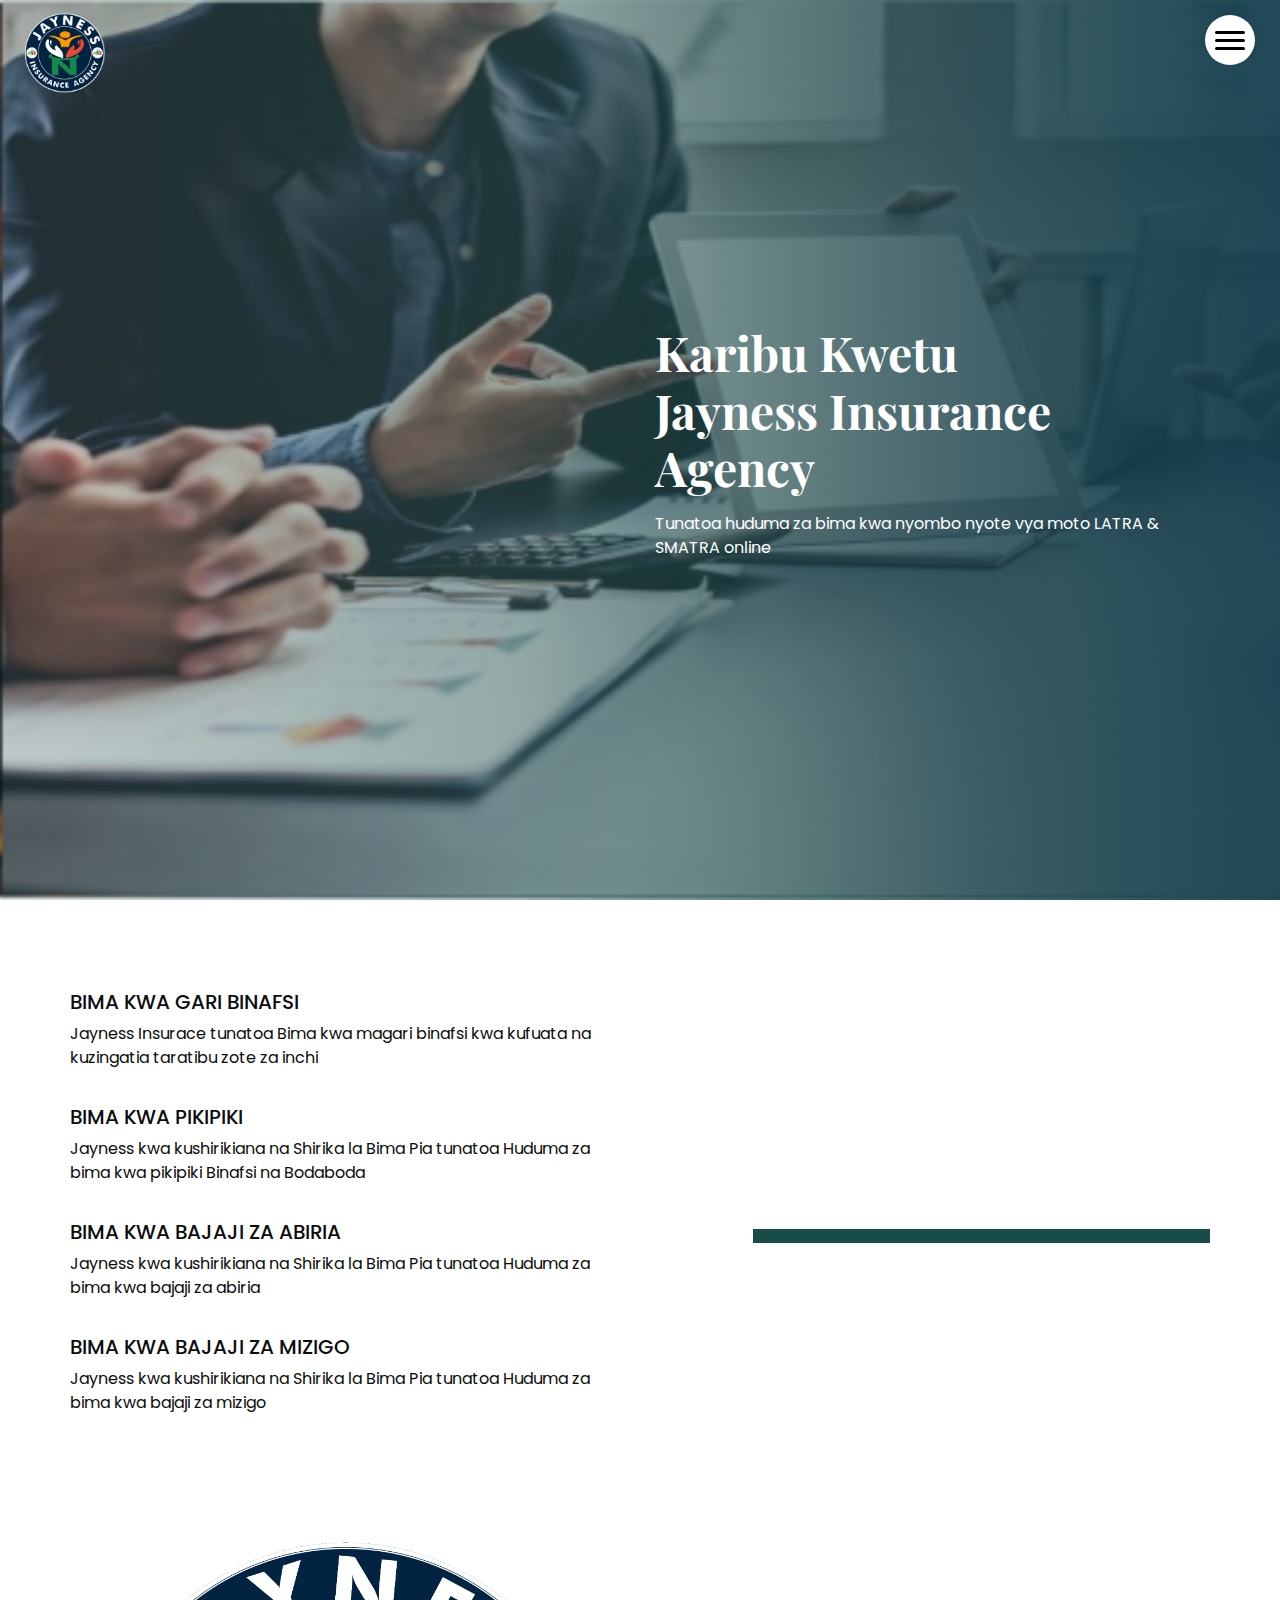
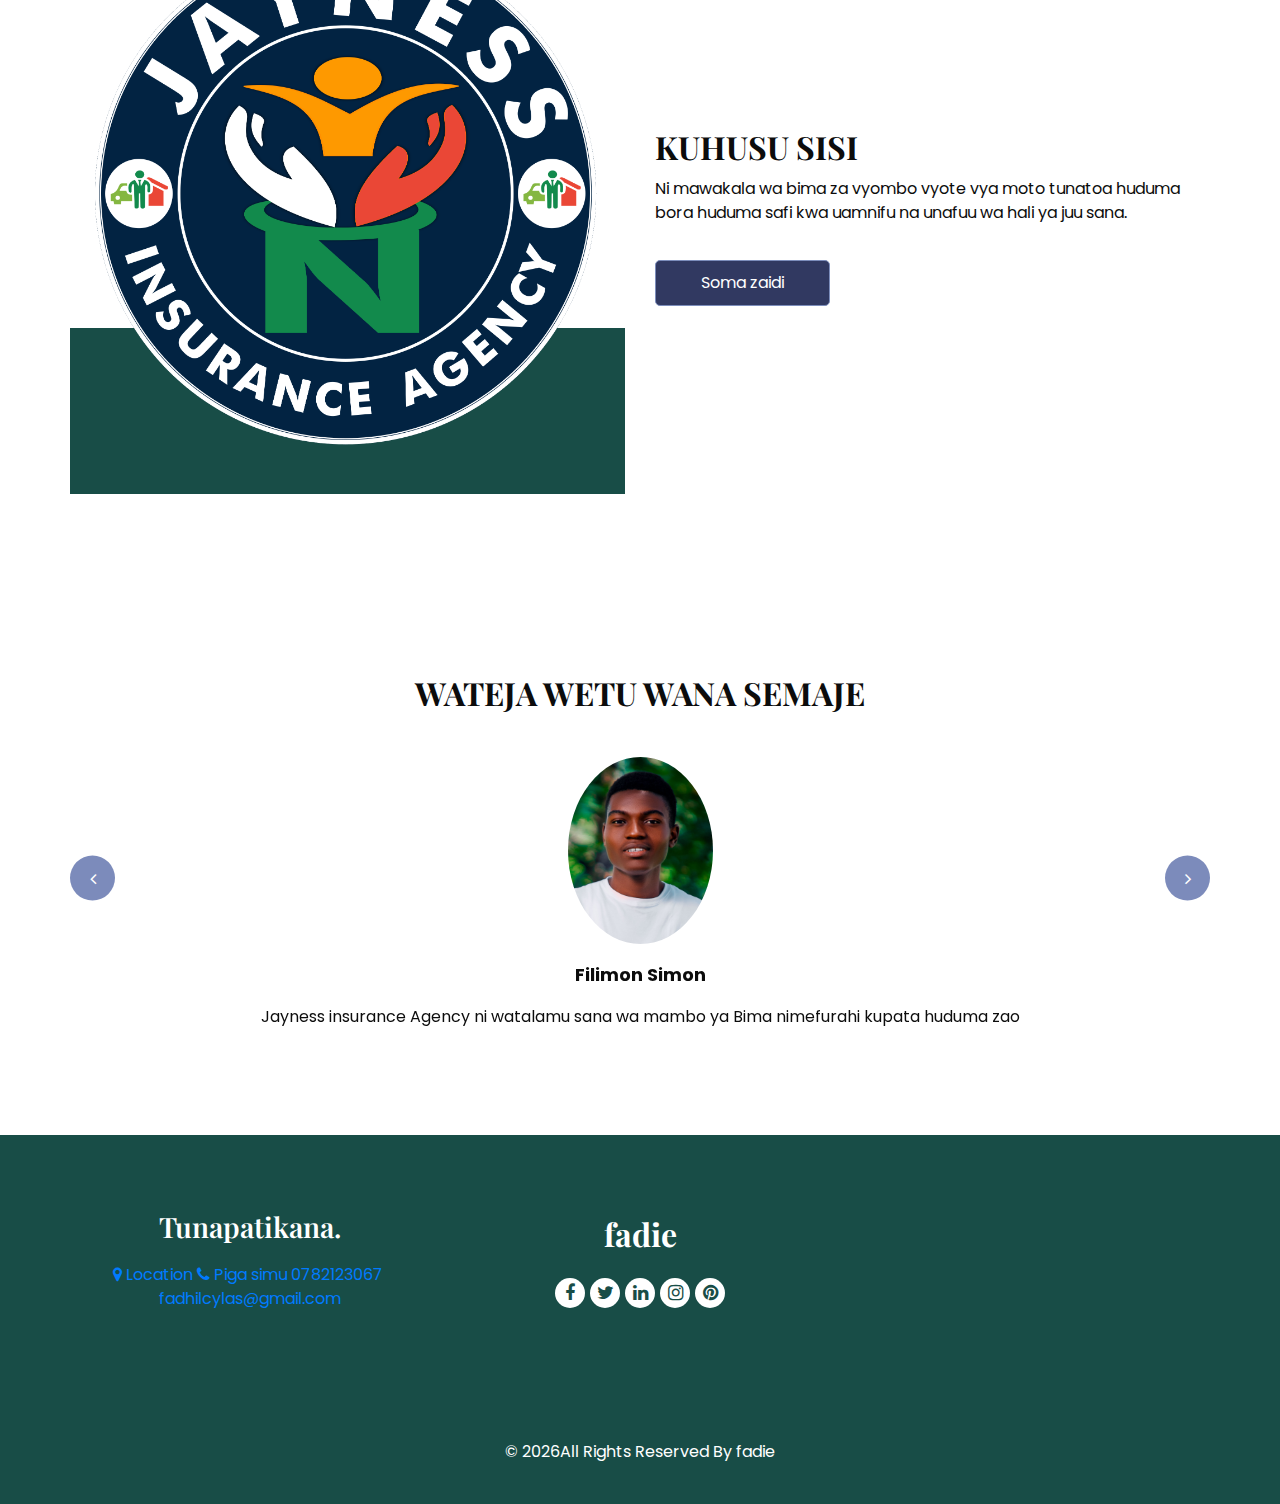
==== index.html @ 346c3860 "Add files via upload" ====
<!DOCTYPE html>
<html>
<head>
  <!-- Basic -->
  <meta charset="utf-8" />
  <meta http-equiv="X-UA-Compatible" content="IE=edge" />
  <!-- Mobile Metas -->
  <meta name="viewport" content="width=device-width, initial-scale=1, shrink-to-fit=no" />
  <!-- Site Metas -->
  <link rel="icon" href="images/insuance33.png" type="image/gif" />
  <title> Jayness| Insurace co.Ltd</title>

  <!-- bootstrap core css -->
  <link rel="stylesheet" type="text/css" href="css/bootstrap.css" />
  <!-- font awesome style -->
  <link href="css/font-awesome.min.css" rel="stylesheet"/>
  <!-- Custom styles for this template -->
  <link href="css/style.css" rel="stylesheet"/>
  <!-- responsive style -->
  <link href="css/responsive.css" rel="stylesheet"/>
 
</head>

<body>
  
  <!-- header section start -->

  <header class="header_section">
    <div class="container-fluid">
      <nav class="navbar navbar-expand-lg custom_nav-container">
        <a href="index.html" class="navbar-brand">
          
        <img class="logo" src="/images/insuance33.png">
        </a>
        <div class="" id="">
          <div class="custom_menu-btn">
            <button onclick="openNav()">
            <span class="s-1"></span>
            <span class="s-2"></span>
            <span class="s-3"></span>
          </button>
          <div class="overlay" id="myNav">
            <div class="overlay-content">
              <a href="index.html">Home</a>
              <a href="about.html">Kuhusu sisi</a>
              <a href="testimonial.html">Mashuhuda</a>
            </div>
          </div>
          </div>
        </div>
      </nav>
    </div>
  </header>
  <!-- End of header section -->

  <!-- slider section -->
  <section class="slider_section position-relative">
    <div class="slider_bg_box">
      <img src="images/bg.png" alt="">
    </div>
    <div class="slider_bg"></div>
    <div class="container">
      <div class="col-md-6 ml-auto">
        <div class="detail-box">
          <h1>Karibu Kwetu <br>Jayness Insurance Agency </h1>
          <p>Tunatoa huduma za bima kwa nyombo nyote vya moto LATRA & SMATRA online
          </p>

        </div>
      </div>
    </div>
  </section>
  <!-- End of slider section -->

  <!-- Special section -->
  <section class="spcl_section layout_padding">
    <div class="container">
      <div class="row">
        <div class="col-md-6">
          <div class="detail_container">
            <div class="detail-box">
           
              <h5>Bima kwa Gari binafsi</h5>
              <p>Jayness Insurace tunatoa Bima kwa magari binafsi kwa kufuata na kuzingatia taratibu zote za inchi
              </p>
            </div>
            <div class="detail-box">
         
              <h5>Bima kwa Pikipiki</h5>
              <p>Jayness kwa kushirikiana na Shirika la Bima Pia tunatoa Huduma za bima kwa pikipiki 
                Binafsi na Bodaboda
              </p>
            </div>
            <div class="detail-box">
            
              <h5>Bima kwa Bajaji za abiria </h5>
              <p>Jayness kwa kushirikiana na Shirika la Bima Pia tunatoa Huduma za bima kwa bajaji
                za abiria
              </p>
            </div>
            <div class="detail-box">
           
              <h5>Bima kwa Bajaji za mizigo </h5>
              <p>Jayness kwa kushirikiana na Shirika la Bima Pia tunatoa Huduma za bima kwa bajaji
                za mizigo
              </p>
            </div>
          </div>
        </div>
        <div class="col-md-6 col-lg-5 ml-auto">
          <div class="img-box">
            <img src="images/bus.png" alt="">
          </div> </div>
      </div>
    </div>
  </section>
  <!-- End of special section -->

  <!-- about section -->
  <section class="about_section layout_padding-bottom">
    <div class="container">
      <div class="row">
        <div class="col-md-6">
          <div class="img-box">
            <img src="images/insuance33.png" alt="">

          </div>
        </div>
        <div class="col-md-6"><div class="detail-box">
          <div class="heading_container">
            <h2>Kuhusu sisi</h2>
          </div>
          <p>Ni mawakala wa bima za vyombo vyote vya moto tunatoa huduma bora huduma safi kwa uamnifu na unafuu wa hali ya juu sana.

          </p>
          <a href="#dada">Soma zaidi</a>
        </div></div>
      </div>
    </div>
  </section>
<!-- End of about us page -->


<!-- Testimonial section -->
  <section class="client_section layout_padding">
    <div class="container">
      <div class="heading_container heading_center">
        <h2>Wateja wetu wana semaje</h2>
      </div>
      <div class="carousel slide" id="carouselExampleControls" data-ride:="carousel">
        <div class="carousel-inner">
          <div class="carousel-item active">
            <div class="box">
              <div class="img-box">
                <img src="images/DSC_2263a.jpg" alt="">
              </div>
              <div class="detail-box">
                <h4>Filimon Simon</h4>
                <p>Jayness insurance Agency ni watalamu  sana wa mambo  ya  Bima nimefurahi  kupata  huduma zao
                </p>
              </div>
            </div>
          </div>
          <div class="carousel-item">
            <div class="box">
              <div class="img-box">
                <img src="images/ff1.jpg" alt="">
              </div>
              <div class="detail-box">
                <h4>Vai Van Vio</h4>
                <p>Jayness insurance Agency ni watalamu  sana wa mambo  ya  Bima nimefurahi  kupata  huduma zao

                </p>
              </div>
            </div>
          </div>
        </div>
        <div class="carousel_btn-box">
          <a href="#carouselExampleControls" class="carousel-control-prev" role="button" data-slide="prev">
            <i class="fa fa-angle-left" aria-hidden="true"></i>
            <span class="sr-only">Nyuma</span>
          </a>
          <a href="#carouselExampleControls" class="carousel-control-next" role="button" data-slide="next">
            <i class="fa fa-angle-right" aria-hidden="true"></i>
            <span class="sr-only">Mbele</span>
          </a>
        </div>
      </div>
    </div>
  </section>
  <!-- end of client section -->

  <!-- start of footer -->
  <footer class="footer_section">
    <div id="dada" class="container">
      <div class="row">
        <div class="col-md-4 footer-col">
          <div class="footer_content">
            <h4>Tunapatikana.</h4>
            <div class="contact_link_box">
              <a href=""><i class="fa fa-map-marker" aria-hidden="true"></i>
              <span>Location</span></a>
              <a href=""><i class="fa fa-phone" aria-hidden="true"></i>
              <span>Piga simu 0782123067</span></a>
              <a href=""><i class="fa fa-envelop" aria-hidden="true"></i>
              <span id="span">fadhilcylas@gmail.com</span></a>
            </div>
          </div>
        </div>
        <div class="col-md-4 footer-col">
          <div class="footer_detail">
            <a href="" class="footer-logo">
            fadie
            </a>
            
            <div class="footer_social">
              <a href=""><i class="fa fa-facebook" aria-hidden="true"></i></a>
              <a href=""><i class="fa fa-twitter" aria-hidden="true"></i></a>
              <a href=""><i class="fa fa-linkedin" aria-hidden="true"></i></a>
              <a href=""><i class="fa fa-instagram" aria-hidden="true"></i></a>
              <a href=""><i class="fa fa-pinterest" aria-hidden="true"></i></a>
            </div>
          </div>
        </div>
        <div class="col-md-4 footer-col">
          <div class="map_container">
            <div class="map">
              <div id="googleMap"></div>
            </div>
          </div>
        </div>
      </div>
      <div class="footer-info">
        <p>&copy; <span id="displayYear"></span>All Rights Reserved By
        <a href="#">fadie</a></p>
      </div>
    </div>
  </footer>
  <!-- end of footer section -->
  


  <!-- jQery -->
  <script src="js/jquery-3.4.1.min.js"></script>
  <!-- bootstrap js -->
  <script src="js/bootstrap.js"></script>
  <!-- custom js -->
  <script src="js/custom.js"></script>
  <!-- Google Map -->
  <script src="https://maps.googleapis.com/maps/api/js?key=AIzaSyCh39n5U-4IoWpsVGUHWdqB6puEkhRLdmI&callback=myMap">
  </script>
  <!-- End Google Map -->


</body>

</html>
---- css/style.css ----
@import url("https://fonts.googleapis.com/css2?family=Playfair+Display:wght@400;500;600;700&family=Poppins:wght@400;500;600;700&display=swap");
/* fonts import */
@import url("../fonts/octin_sports_rg.ttf");
body {
  font-family: "Poppins", sans-serif;
  color: #0c0c0c;
  background-color: #ffffff;
  overflow-x: hidden;
}
.logo
{
  width: 80px;
  height: 80px;

  background-size: cover;
}
.layout_padding {
  padding: 90px 0;
}

.layout_padding2 {
  padding: 45px 0;
}

.layout_padding2-top {
  padding-top: 45px;
}

.layout_padding2-bottom {
  padding-bottom: 45px;
}

.layout_padding-top {
  padding-top: 90px;
}

.layout_padding-bottom {
  padding-bottom: 90px;
}

.long_section {
  margin-left: 45px;
  margin-right: 45px;
  padding-left: 15px;
  padding-right: 15px;
}

.heading_container {
  display: -webkit-box;
  display: -ms-flexbox;
  display: flex;
  -webkit-box-orient: vertical;
  -webkit-box-direction: normal;
      -ms-flex-direction: column;
          flex-direction: column;
  -webkit-box-align: start;
      -ms-flex-align: start;
          align-items: flex-start;
  font-family: 'Playfair Display', serif;
}

.heading_container h2 {
  position: relative;
  font-weight: bold;
  text-transform: uppercase;
  margin: 0;
}

.heading_container.heading_center {
  -webkit-box-align: center;
      -ms-flex-align: center;
          align-items: center;
  text-align: center;
}

h1,
h2 {
  font-family: 'Playfair Display', serif;
}

/*header section*/
.header_section {
  position: absolute;
  top: 0;
  width: 100%;
  z-index: 9;
}

.header_section .container-fluid {
  padding-right: 25px;
  padding-left: 25px;
}

.header_section .nav_container {
  margin: 0 auto;
}

.header_section.innerpage_header {
  position: relative;
  background: -webkit-gradient(linear, left top, right top, from(#184d47), to(#184d47));
  background: linear-gradient(to right, #184d47, #184d47);
  padding: 10px 0;
}

.custom_nav-container {
  padding-left: 0;
  padding-right: 0;
}

.custom_menu-btn {
  position: fixed;
  right: 25px;
  top: 15px;
  width: 50px;
  height: 50px;
}

.custom_menu-btn::before {
  content: "";
  position: absolute;
  top: 0;
  right: 0;
  width: 100%;
  height: 100%;
  background-color: white;
  -webkit-box-shadow: 0 0 5px 0 rgba(0, 0, 0, 0.07);
          box-shadow: 0 0 5px 0 rgba(0, 0, 0, 0.07);
  z-index: 7;
  border-radius: 100%;
  -webkit-transition: all .3s;
  transition: all .3s;
}

.custom_menu-btn.menu_btn-style::before {
  width: 100vh;
  height: 100vh;
  background-color: #20184d;
  -webkit-transform: scale(7);
          transform: scale(7);
  border-radius: 0;
}

.custom_menu-btn button {
  width: 50px;
  height: 50px;
  outline: none;
  border: none;
  border-radius: 100%;
  display: -webkit-box;
  display: -ms-flexbox;
  display: flex;
  -webkit-box-orient: vertical;
  -webkit-box-direction: normal;
      -ms-flex-direction: column;
          flex-direction: column;
  -webkit-box-align: center;
      -ms-flex-align: center;
          align-items: center;
  -webkit-box-pack: center;
      -ms-flex-pack: center;
          justify-content: center;
  background-color: transparent;
  position: relative;
  z-index: 999;
  margin: 0;
}

.custom_menu-btn button span {
  display: block;
  width: 30px;
  height: 3px;
  background-color: #000000;
  margin: 2.5px 0;
  -webkit-transition: all 0.3s;
  transition: all 0.3s;
  border-radius: 15px;
}

.custom_menu-btn .s-2 {
  -webkit-transition: all 0.1s;
  transition: all 0.1s;
}

.menu_btn-style button span {
  background-color: #ffffff;
}

.menu_btn-style button .s-1 {
  -webkit-transform: rotate(45deg) translate(6px, 6px);
          transform: rotate(45deg) translate(6px, 6px);
}

.menu_btn-style button .s-2 {
  -webkit-transform: translateX(100px);
          transform: translateX(100px);
}

.menu_btn-style button .s-3 {
  -webkit-transform: rotate(-45deg) translate(5px, -5px);
          transform: rotate(-45deg) translate(5px, -5px);
}

.overlay {
  height: 100%;
  width: 0;
  position: fixed;
  top: 0;
  left: 0;
  overflow-x: hidden;
  -webkit-transition: 0.5s;
  transition: 0.5s;
  z-index: 9;
}

.overlay .closebtn {
  position: absolute;
  top: 0;
  right: 30px;
  font-size: 60px;
}

.overlay a {
  padding: 0px;
  text-decoration: none;
  font-size: 22px;
  color: #ffffff;
  display: block;
  -webkit-transition: 0.3s;
  transition: 0.3s;
  margin-bottom: 15px;
  text-transform: uppercase;
  font-weight: 600;
  opacity: 0;
}

.overlay a:hover {
  color: #93d464;
}

.overlay-content {
  position: relative;
  top: 30%;
  width: 100%;
  text-align: center;
  margin-top: 30px;
  z-index: 99;
}

.menu_width {
  width: 100%;
}

.menu_width.overlay a {
  opacity: 1;
}

a,
a:hover,
a:focus {
  text-decoration: none;
}

a:hover,
a:focus {
  color: initial;
}

.btn,
.btn:focus {
  outline: none !important;
  -webkit-box-shadow: none;
          box-shadow: none;
}

.navbar-brand {
  font-family: 'Playfair Display', serif;
}

.navbar-brand span {
  font-size: 28px;
  font-weight: 700;
  color: #ffffff;
}

/*end header section*/
/* slider section */
.slider_section {
  min-height: 100vh;
  -webkit-box-flex: 1;
      -ms-flex: 1;
          flex: 1;
  display: -webkit-box;
  display: -ms-flexbox;
  display: flex;
  -webkit-box-align: center;
      -ms-flex-align: center;
          align-items: center;
  position: relative;
}

.slider_section .row {
  -webkit-box-align: center;
      -ms-flex-align: center;
          align-items: center;
}

.slider_section .detail-box {
  position: relative;
  z-index: 4;
  color: #ffffff;
  padding: 75px 0;
}

.slider_section .detail-box h1 {
  font-weight: bold;
  font-size: 3rem;
}

.slider_section .detail-box p {
  margin-top: 15px;
}

.slider_section .detail-box .slider-link {
  display: inline-block;
  padding: 10px 45px;
  background-color: #5860ac;
  color: #ffffff;
  border-radius: 5px;
  border: 1px solid #7cacbb;
  -webkit-transition: all .2s;
  transition: all .2s;
  margin-top: 10px;
}

.slider_section .detail-box .slider-link:hover {
  background-color: transparent;
  color: #96bb7c;
}

.slider_section .slider_bg_box {
  position: absolute;
  top: 0;
  left: 0;
  width: 100%;
  height: 100%;
  z-index: 2;
  overflow: hidden;
}

.slider_section .slider_bg_box img {
  width: 100%;
  height: 100%;
  -o-object-fit: cover;
     object-fit: cover;
  -o-object-position: top left;
     object-position: top left;
}

.slider_section .slider_bg_box::before {
  content: "";
  position: absolute;
  left: 0;
  top: 0;
  width: 100%;
  height: 100%;
  background: -webkit-gradient(linear, left top, right top, from(rgba(24, 77, 71, 0.2)), to(rgba(24, 77, 71, 0.75)));
  background: linear-gradient(to right, rgba(24, 77, 71, 0.2), rgba(24, 77, 71, 0.75));
}

.spcl_section .row {
  -webkit-box-align: center;
      -ms-flex-align: center;
          align-items: center;
}

.spcl_section .detail-box {
  margin-bottom: 35px;
}

.spcl_section .detail-box img {
  width: 100px;
  height: 80px;
  margin-bottom: 10px;
  
}

.spcl_section .detail-box h5 {
  text-transform: uppercase;
}

.spcl_section .img-box {
  display: -webkit-box;
  display: -ms-flexbox;
  display: flex;
  -webkit-box-pack: center;
      -ms-flex-pack: center;
          justify-content: center;
  background: -webkit-gradient(linear, left top, left bottom, color-stop(70%, transparent), color-stop(70%, #0d103a));
  background: linear-gradient(to bottom, transparent 70%, #184d47 70%);
  padding: 0 25px 45px 25px;
}

.spcl_section .img-box img {
  width: 100%;
}

.about_section .row {
  -webkit-box-align: center;
      -ms-flex-align: center;
          align-items: center;
}

.about_section .img-box {
  position: relative;
  background: -webkit-gradient(linear, left top, left bottom, color-stop(70%, transparent), color-stop(70%, #184d47));
  background: linear-gradient(to bottom, transparent 70%, #184d47 70%);
  padding: 0 25px 45px 25px;
}

.about_section .img-box img {
  width: 100%;
  position: relative;
}

.about_section .detail-box p {
  margin-top: 10px;
  margin-bottom: 35px;
}

.about_section .detail-box a {
  display: inline-block;
  padding: 10px 45px;
  background-color: #313961;
  color: #ffffff;
  border-radius: 5px;
  border: 1px solid #7c8dbb;
  -webkit-transition: all .2s;
  transition: all .2s;
}

.about_section .detail-box a:hover {
  background-color: transparent;
  color: #7c90bb;
}

/* contact section */
.contact_section {
  position: relative;
  color: #ffffff;
}

.contact_section .row {
  -webkit-box-align: center;
      -ms-flex-align: center;
          align-items: center;
}

.contact_section .contact_form-container {
  margin-top: 35px;
}

.contact_section .contact_form-container input {
  border: none;
  outline: none;
  color: #fefefe;
  height: 45px;
  width: 100%;
  margin: 15px 0;
  padding-left: 15px;
  background-color: transparent;
  border-bottom: 1px solid #fff;
}

.contact_section .contact_form-container input::-webkit-input-placeholder {
  color: #fafafa;
  text-transform: uppercase;
}

.contact_section .contact_form-container input:-ms-input-placeholder {
  color: #fafafa;
  text-transform: uppercase;
}

.contact_section .contact_form-container input::-ms-input-placeholder {
  color: #fafafa;
  text-transform: uppercase;
}

.contact_section .contact_form-container input::placeholder {
  color: #fafafa;
  text-transform: uppercase;
}

.contact_section .contact_form-container input.message_input {
  height: 75px;
}

.contact_section .contact_form-container input:focus {
  border-bottom: 1px solid #7ca4bb;
}

.contact_section .contact_form-container input[type="date"]::-webkit-calendar-picker-indicator,
.contact_section .contact_form-container input[type="time"]::-webkit-calendar-picker-indicator {
  color: #fff;
  -webkit-filter: invert(1);
          filter: invert(1);
}

.contact_section .contact_form-container .btn-box {
  display: -webkit-box;
  display: -ms-flexbox;
  display: flex;
  -webkit-box-pack: center;
      -ms-flex-pack: center;
          justify-content: center;
  margin-top: 25px;
}

.contact_section .contact_form-container button {
  display: inline-block;
  padding: 10px 60px;
  background-color: #7c85bb;
  color: #ffffff;
  border-radius: 5px;
  border: 1px solid #7c82bb;
  -webkit-transition: all .2s;
  transition: all .2s;
  text-transform: uppercase;
  font-weight: bold;
}

.contact_section .contact_form-container button:hover {
  background-color: transparent;
  color: #7c9fbb;
}

.contact_bg_box {
  position: absolute;
  top: 0;
  left: 0;
  width: 100%;
  height: 100%;
  overflow: hidden;
  z-index: -1;
  display: -webkit-box;
  display: -ms-flexbox;
  display: flex;
  -webkit-box-pack: center;
      -ms-flex-pack: center;
          justify-content: center;
  -webkit-box-align: center;
      -ms-flex-align: center;
          align-items: center;
}

.contact_bg_box img {
  width: 100%;
  height: 100%;
  -o-object-fit: cover;
     object-fit: cover;
  -o-object-position: top right;
     object-position: top right;
}

.contact_bg_box::before {
  content: "";
  position: absolute;
  top: 0;
  left: 0;
  width: 100%;
  height: 100%;
  background: -webkit-gradient(linear, left top, right top, from(rgba(24, 77, 71, 0.4)), to(rgba(24, 77, 71, 0.85)));
  background: linear-gradient(to right, rgba(24, 77, 71, 0.4), rgba(24, 77, 71, 0.85));
}

/* end contact section */
.client_section {
  text-align: center;
}

.client_section #carouselExampleControls {
  padding: 0 10%;
}

.client_section .box {
  display: -webkit-box;
  display: -ms-flexbox;
  display: flex;
  -webkit-box-orient: vertical;
  -webkit-box-direction: normal;
      -ms-flex-direction: column;
          flex-direction: column;
  -webkit-box-align: center;
      -ms-flex-align: center;
          align-items: center;
  margin-top: 45px;
}

.client_section .box .img-box {
  width: 145px;
}

.client_section .box .img-box img {
  width: 100%;
  border-radius: 100%;
}

.client_section .box .detail-box {
  display: -webkit-box;
  display: -ms-flexbox;
  display: flex;
  -webkit-box-orient: vertical;
  -webkit-box-direction: normal;
      -ms-flex-direction: column;
          flex-direction: column;
  -webkit-box-align: center;
      -ms-flex-align: center;
          align-items: center;
  margin-top: 20px;
}

.client_section .box .detail-box h4 {
  font-weight: bold;
  font-size: 18px;
  padding: 0 10px;
  border-bottom: 1px solid #ffffff;
}

.client_section .box .detail-box p {
  margin-top: 10px;
}

.client_section .carousel_btn-box {
  display: -webkit-box;
  display: -ms-flexbox;
  display: flex;
  -webkit-box-pack: center;
      -ms-flex-pack: center;
          justify-content: center;
}

.client_section .carousel-control-prev,
.client_section .carousel-control-next {
  position: absolute;
  top: 50%;
  width: 45px;
  height: 45px;
  border: none;
  opacity: 1;
  background-color: #7c8bbb;
  color: #ffffff;
  border-radius: 100%;
  -webkit-transform: translateY(-50%);
          transform: translateY(-50%);
  font-size: 18px;
}

.client_section .carousel-control-prev:hover,
.client_section .carousel-control-next:hover {
  background-color: #131e41;
}

.client_section .carousel-control-prev {
  left: 0;
}

.client_section .carousel-control-next {
  left: initial;
  right: 0;
}

/* footer section*/
.footer_section {
  background-color: #184d47;
  color: #ffffff;
  padding: 75px 0 40px 0;
  text-align: center;
}

.footer_section h4 {
  font-size: 28px;
}

.footer_section h4,
.footer_section .footer-logo {
  font-weight: 600;
  margin-bottom: 20px;
  font-family: 'Playfair Display', serif;
}

.footer_section .footer-col {
  margin-bottom: 30px;
}

.footer_section .footer_contact .contact_link_box {
  display: -webkit-box;
  display: -ms-flexbox;
  display: flex;
  -webkit-box-orient: vertical;
  -webkit-box-direction: normal;
      -ms-flex-direction: column;
          flex-direction: column;
}

.footer_section .footer_contact .contact_link_box a {
  margin: 5px 0;
  color: #ffffff;
}

.footer_section .footer_contact .contact_link_box a i {
  margin-right: 5px;
}

.footer_section .footer_contact .contact_link_box a:hover {
  color: #7c8bbb;
}

.footer_section .footer-logo {
  display: block;
  font-weight: bold;
  font-size: 32px;
  color: #ffffff;
}

.footer_section .footer_social {
  display: -webkit-box;
  display: -ms-flexbox;
  display: flex;
  -webkit-box-pack: center;
      -ms-flex-pack: center;
          justify-content: center;
  margin-top: 20px;
  margin-bottom: 10px;
}

.footer_section .footer_social a {
  display: -webkit-box;
  display: -ms-flexbox;
  display: flex;
  -webkit-box-pack: center;
      -ms-flex-pack: center;
          justify-content: center;
  -webkit-box-align: center;
      -ms-flex-align: center;
          align-items: center;
  color: #184d47;
  width: 30px;
  height: 30px;
  border-radius: 100%;
  background-color: #ffffff;
  border-radius: 100%;
  margin: 0 2.5px;
  font-size: 18px;
}

.footer_section .footer_social a:hover {
  color: #7c90bb;
}

.footer_section .map_container {
  width: 100%;
  height: 175px;
  overflow: hidden;
  display: -webkit-box;
  display: -ms-flexbox;
  display: flex;
  -webkit-box-align: stretch;
      -ms-flex-align: stretch;
          align-items: stretch;
}

.footer_section .map_container .map {
  height: 100%;
  -webkit-box-flex: 1;
      -ms-flex: 1;
          flex: 1;
}

.footer_section .map_container .map #googleMap {
  height: 100%;
}

.footer_section .footer-info {
  text-align: center;
  margin-top: 25px;
}

.footer_section .footer-info p {
  color: #ffffff;
  margin: 0;
}

.footer_section .footer-info p a {
  color: inherit;
}
/*# sourceMappingURL=style.css.map */
---- css/responsive.css ----
@media (max-width: 1300px) {}

@media (max-width: 1120px) {}

@media (max-width: 992px) {
  .slider_section {
    min-height: auto;
    padding-top: 25px;
  }
}

@media (max-width: 800px) {}

@media (max-width: 767px) {
  .slider_section .detail-box h1 {
    font-size: 2.5rem;
  }

  .slider_section .slider_bg_box img {
    object-position: 20% center;
  }

  .about_section .row {
    flex-direction: column-reverse;
  }

  .about_section .detail-box {
    margin-bottom: 45px;
  }

  .client_section .carousel_btn-box {
    margin-top: 25px;
  }

  .client_section .carousel-control-prev,
  .client_section .carousel-control-next {
    position: unset;
    transform: none;
    margin: 0 2.5px;
  }
}

@media (max-width: 576px) {}

@media (max-width: 480px) {
  .slider_section .slider_bg_box img {
    object-position: 40% center;
  }

  .contact_bg_box img {
    -o-object-position: 60% top;
    object-position: 60% top;
  }
}

@media (max-width: 420px) {}

@media (max-width: 376px) {
  .slider_section .detail-box h1 {
    font-size: 2rem;
  }
}

@media (min-width: 1200px) {
  .container {
    max-width: 1170px;
  }
}
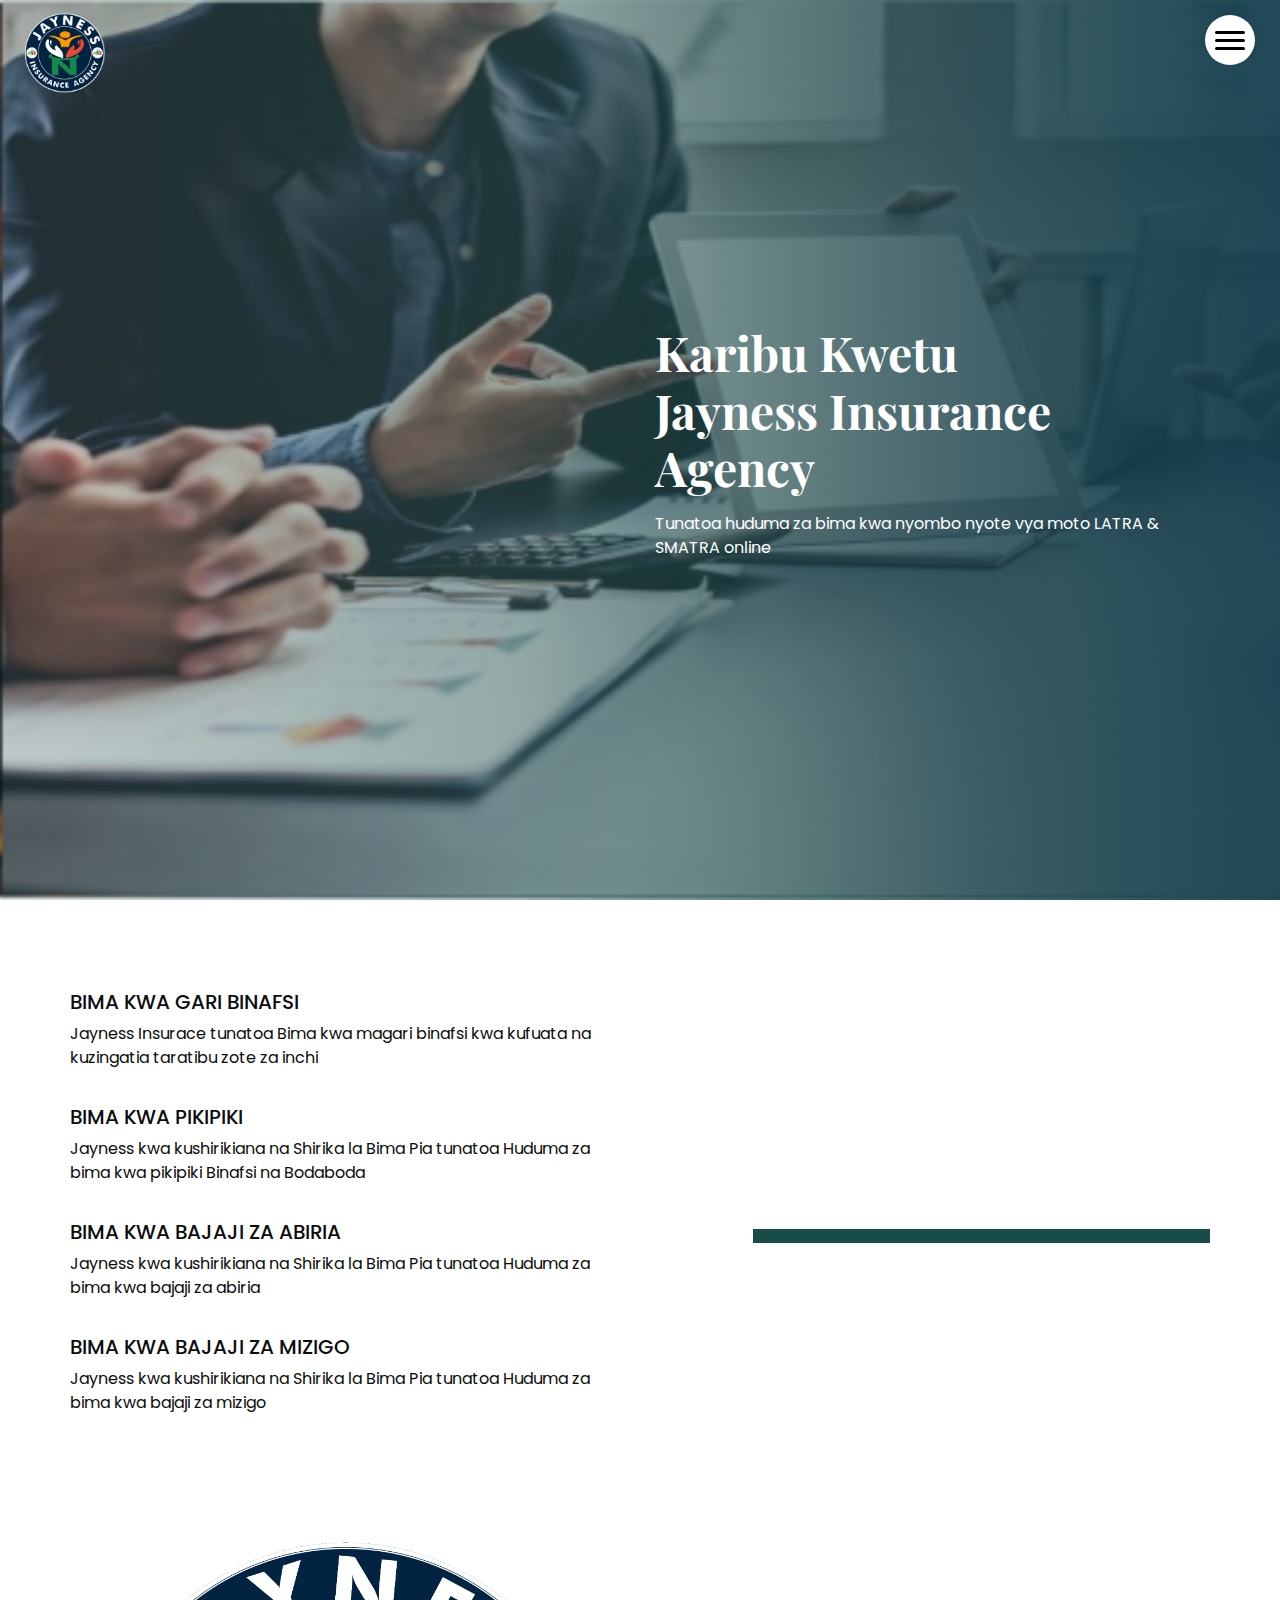
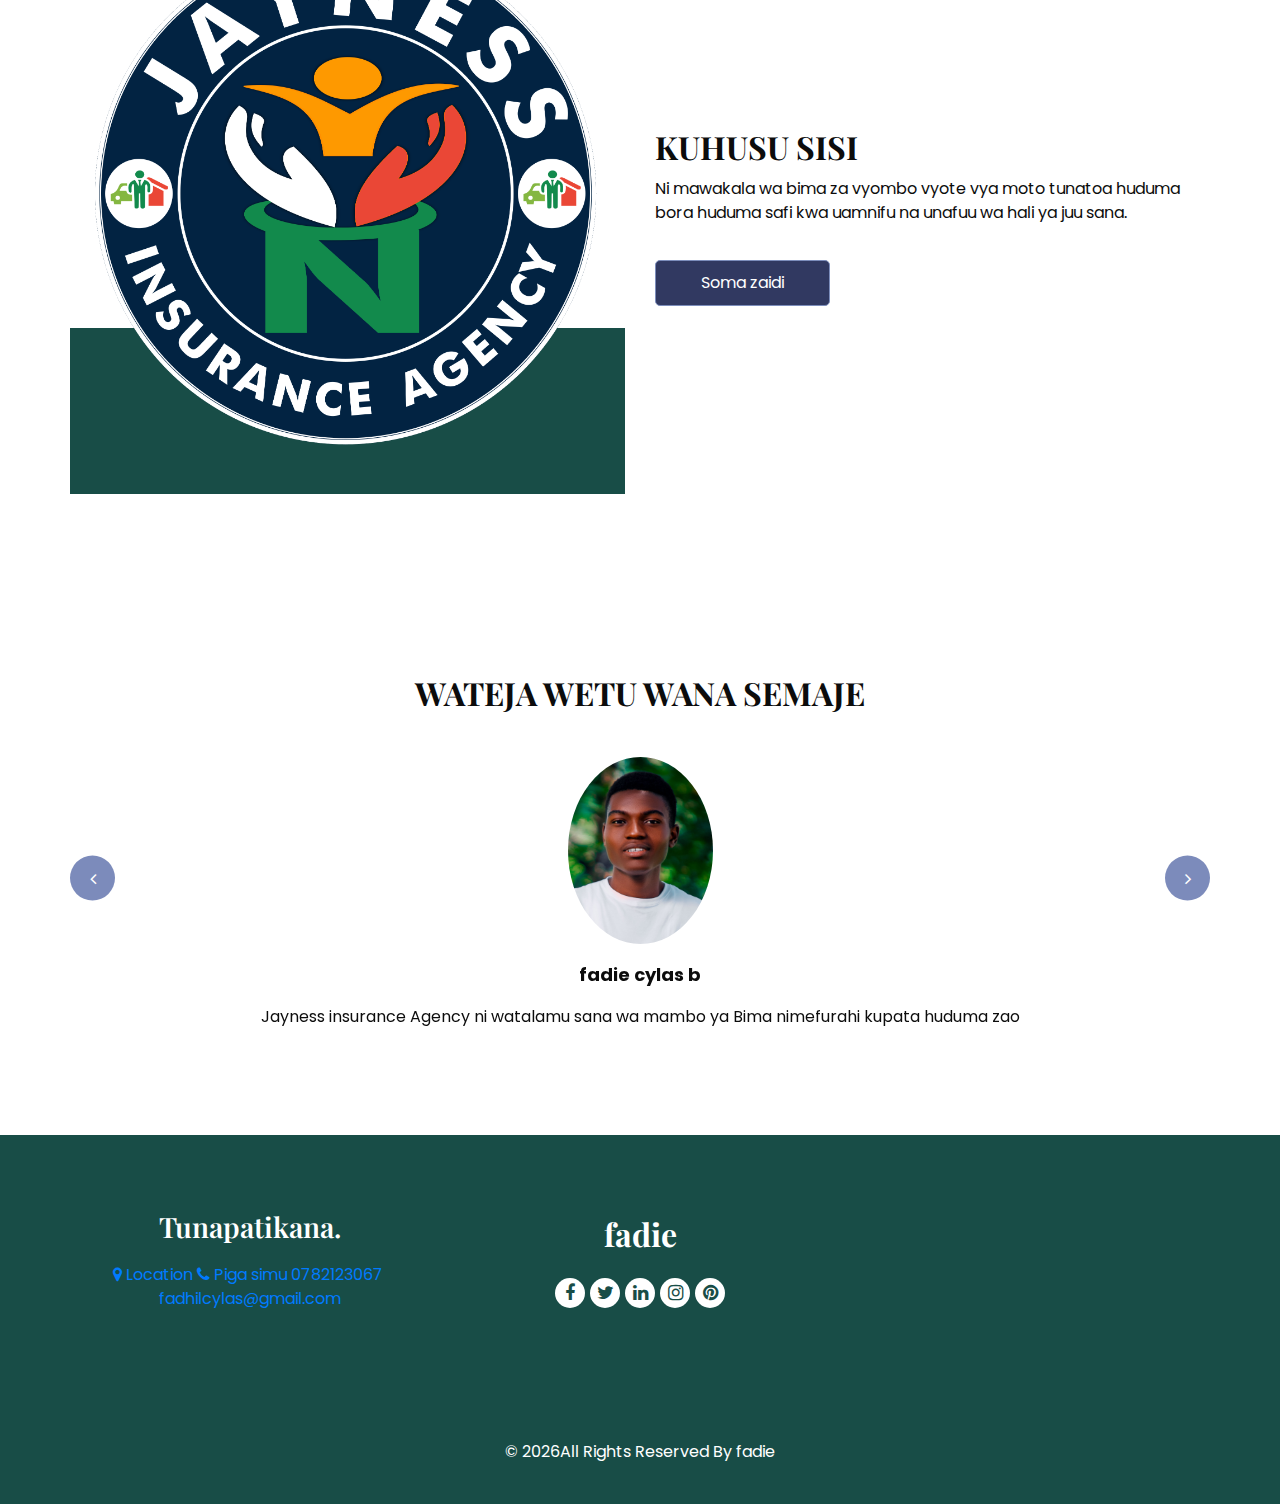
==== commit 028ef273: "Add files via upload" ====
--- a/index.html
+++ b/index.html
@@ -155,7 +155,7 @@
                 <img src="images/DSC_2263a.jpg" alt="">
               </div>
               <div class="detail-box">
-                <h4>Filimon Simon</h4>
+                <h4>fadie cylas b</h4>
                 <p>Jayness insurance Agency ni watalamu  sana wa mambo  ya  Bima nimefurahi  kupata  huduma zao
                 </p>
               </div>
@@ -167,7 +167,7 @@
                 <img src="images/ff1.jpg" alt="">
               </div>
               <div class="detail-box">
-                <h4>Vai Van Vio</h4>
+                <h4>cylas f</h4>
                 <p>Jayness insurance Agency ni watalamu  sana wa mambo  ya  Bima nimefurahi  kupata  huduma zao
 
                 </p>
@@ -212,7 +212,6 @@
             <a href="" class="footer-logo">
             fadie
             </a>
-            
             <div class="footer_social">
               <a href=""><i class="fa fa-facebook" aria-hidden="true"></i></a>
               <a href=""><i class="fa fa-twitter" aria-hidden="true"></i></a>
@@ -247,7 +246,7 @@
   <!-- custom js -->
   <script src="js/custom.js"></script>
   <!-- Google Map -->
-  <script src="https://maps.googleapis.com/maps/api/js?key=AIzaSyCh39n5U-4IoWpsVGUHWdqB6puEkhRLdmI&callback=myMap">
+  <script src="https://www.google.com/maps/d/edit?mid=1_Ks_rRcHb9YMzb-gdr9ZvDLasQ_VVFE&usp=sharingp">
   </script>
   <!-- End Google Map -->
 
